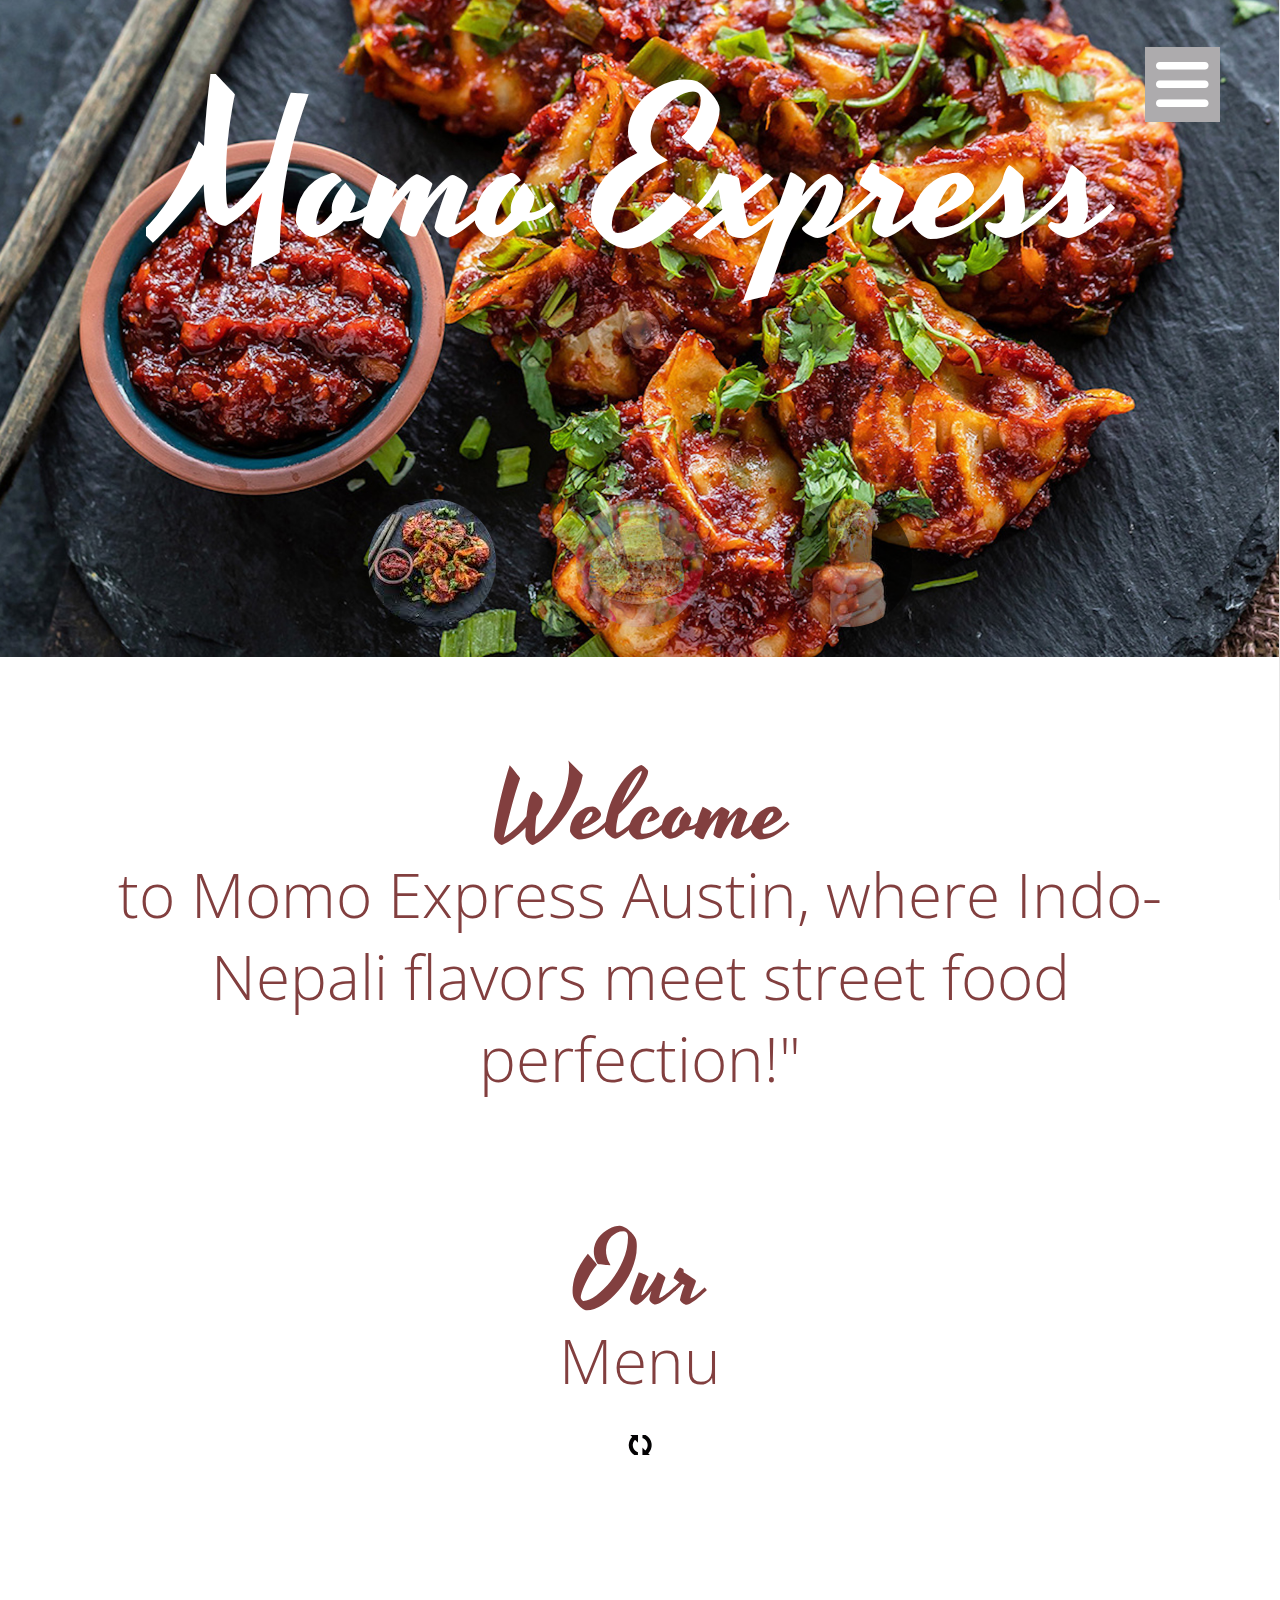
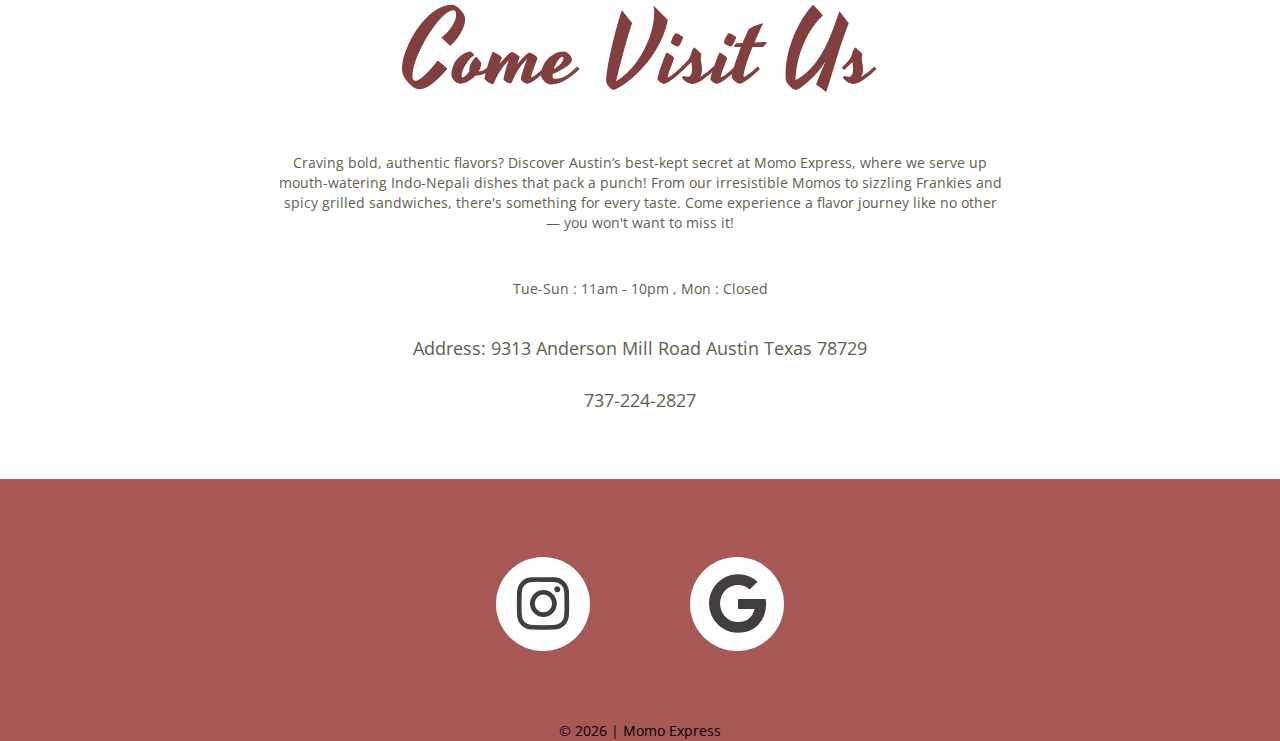
==== index.html @ c360b309 "first commit" ====
﻿<!DOCTYPE html>
<html lang="en">
<head>
    <title>Momo Express Austin - Authentic Momo, Frankies and Sandwiches</title> <!-- Optimized title with relevant keywords -->
    <meta charset="utf-8">
    <meta name="description" content="Welcome to Momo Express, where we bring you the authentic flavors of Nepalese street food, including our signature Momos, sandwiches, and Frankies! Whether you are a vegetarian or prefer chicken, we have something for everyone"> <!-- Optimized meta description -->
    <meta name="format-detection" content="telephone=no"/>
    <link rel="icon" type="image/x-icon" href="images/momo_express.jpg">
    <link rel="stylesheet" href="css/grid.css">
    <link rel="stylesheet" href="css/style.css">
    <link rel="stylesheet" href="css/camera.css">
    <link rel="stylesheet" href="css/jquery.fancybox.css">

    <script src="js/jquery.js"></script>
    <script src="js/jquery-migrate-1.2.1.js"></script>

    <!--[if lt IE 9]>
    <html class="lt-ie9">
    <div style=' clear: both; text-align:center; position: relative;'>
        <a href="http://windows.microsoft.com/en-US/internet-explorer/..">
            <img src="images/ie8-panel/warning_bar_0000_us.jpg" border="0" height="42" width="820"
                 alt="You are using an outdated browser. For a faster, safer browsing experience, upgrade for free today."/>
        </a> 
    </div>
    <script src="js/html5shiv.js"></script>
    <![endif]-->
 
    <script src='js/device.min.js'></script> 
</head>

<body>
<div class="page">
    <!--========================================================
                              HEADER
    =========================================================-->
    <header>

        <div class="camera_container">
            <div id="camera" class="camera_wrap">
                <div data-thumb="images/momos.jpeg" data-src="images/Schezwan_Momos.jpeg">
                    <div class="camera_caption fadeIn">
                    </div>
                </div>
                <div data-thumb="images/bombay_sandwich.jpeg" data-src="images/Bombay_Grilled_Sandwich.jpeg">
                    <div class="camera_caption fadeIn">
                    </div>
                </div>
                <div data-thumb="images/frankie.jpeg" data-src="images/schezwan-frankie.jpeg">
                    <div class="camera_caption fadeIn">
                    </div>
                </div>
            </div>

            <div class="brand wow fadeIn">
                <h1 class="brand_name">
                    <a href="#">Momo Express</a>
                </h1>
            </div>
        </div>
        
        <div class="toggle-menu-container">
            <nav class="nav">
                <div class="nav_title"></div>
                <a class="sf-menu-toggle fa fa-bars" href="#"></a>
                <ul class="sf-menu">
                    <li class="active">
                        <a href="#">Home</a>
                    </li>
                    <li>
                        <a href="#menu">Regular Menu</a>
                    </li>
                </ul>
            </nav>            
        </div>

    </header>
    <!--========================================================
                              CONTENT
    =========================================================-->
    <main>
        <section class="well">
            <div class="container">
                <h2><em>Welcome</em> to Momo Express Austin, where Indo-Nepali flavors meet street food perfection!"</h2>
                <h2><em>Our</em> Menu</h2>
            </div>  
            <div id="menu" class="gallery" style="text-align: center;">
                <div class="gallery_col-2" style="display: inline-block;">
                    <a data-fancybox-group="gallery" href="images/momoexpress.jpeg" class="gallery_item thumb lazy-img" style="height: auto;">
                        <img data-src="images/momoexpress.jpeg" alt="" style="margin: 0; position: relative; width: 100%;">
                        <div class="gallery_overlay">
                            <div class="gallery_caption">
                                <p><em>Regular Menu</em></p>
                            </div>
                        </div>
                    </a>
                </div>
            </div>
            <br>
        </section>
       
        <section class="well well__offset-2">
            <div class="container center">
                <h2><em>Come Visit Us</em> </h2>
                <p class="indents-2">Craving bold, authentic flavors? Discover Austin’s best-kept secret at Momo Express, where we serve up mouth-watering Indo-Nepali dishes that pack a punch! From our irresistible Momos to sizzling Frankies and spicy grilled sandwiches, there's something for every taste. Come experience a flavor journey like no other — you won't want to miss it!</p>
                <p class="indents-1">Tue-Sun : 11am - 10pm , Mon : Closed</p>
                <address class="address-1">
                    <dl><dt>Address:</dt> <dd>9313 Anderson Mill Road Austin Texas 78729</dd></dl>
                    <p>737-224-2827</p>
                </address>
            </div>
        </section>
    </main>

    <!--========================================================
                              FOOTER
    =========================================================-->
    <footer>
        <div class="container">
            <ul class="socials">
                <li><a href="" target="_blank" class="fa fa-instagram" ><img alt=""></a></li>
                <li><a href="" target="_blank" class="fa fa-google"></a></li>
            </ul>
            <div class="copyright">© <span id="copyright-year"></span>  | Momo Express

            </div>
        </div>
    </footer>
</div>

<script src="js/script.js"></script>
</body>
</html>
---- css/grid.css ----
/*==========================================================
                        NORMALIZE
==========================================================*/
html,
body,
div,
span,
applet,
object,
iframe,
h1,
h2,
h3,
h4,
h5,
h6,
p,
blockquote,
pre,
a,
abbr,
acronym,
address,
big,
cite,
code,
del,
dfn,
em,
img,
ins,
kbd,
q,
s,
samp,
small,
strike,
strong,
sub,
sup,
tt,
var,
b,
u,
i,
center,
dl,
dt,
dd,
ol,
ul,
li,
fieldset,
form,
label,
legend,
table,
caption,
tbody,
tfoot,
thead,
tr,
th,
td,
article,
aside,
canvas,
details,
embed,
figure,
figcaption,
footer,
header,
hgroup,
menu,
nav,
output,
ruby,
section,
summary,
time,
mark,
audio,
video {
  margin: 0;
  padding: 0;
  border: 0;
  font-size: 100%;
  font: inherit;
  vertical-align: top;
}
article,
aside,
details,
figcaption,
figure,
footer,
header,
hgroup,
menu,
nav,
section {
  display: block;
}
body {
  line-height: 1;
}
ol,
ul {
  list-style: none;
}
blockquote,
q {
  quotes: none;
}
blockquote:before,
blockquote:after,
q:before,
q:after {
  content: '';
  content: none;
}
table {
  border-collapse: collapse;
  border-spacing: 0;
}
/*==========================================================
                        GRID SYSTEM
==========================================================*/
.container,
.container-fluid {
  margin-right: auto;
  margin-left: auto;
  -moz-box-sizing: border-box;
  -webkit-box-sizing: border-box;
  box-sizing: border-box;
}
.container:before,
.container-fluid:before,
.row:before,
.container:after,
.container-fluid:after,
.row:after {
  content: " ";
  display: table;
}
.container:after,
.container-fluid:after,
.row:after {
  clear: both;
}
.container-fluid [class*="grid_"] {
  float: left;
  width: 8.33333333%;
  min-height: 1px;
}
.container-fluid .grid_12 {
  width: 100%;
}
.container-fluid .grid_11 {
  width: 91.66666667%;
}
.container-fluid .grid_10 {
  width: 83.33333333%;
}
.container-fluid .grid_9 {
  width: 75%;
}
.container-fluid .grid_8 {
  width: 66.66666667%;
}
.container-fluid .grid_7 {
  width: 58.33333333%;
}
.container-fluid .grid_6 {
  width: 50%;
}
.container-fluid .grid_5 {
  width: 41.66666667%;
}
.container-fluid .grid_4 {
  width: 33.33333333%;
}
.container-fluid .grid_3 {
  width: 25%;
}
.container-fluid .grid_2 {
  width: 16.66666667%;
}
.container-fluid .grid_1 {
  width: 8.33333333%;
}
.container-fluid .preffix_12 {
  margin-left: 100%;
}
.container-fluid .preffix_11 {
  margin-left: 91.66666667%;
}
.container-fluid .preffix_10 {
  margin-left: 83.33333333%;
}
.container-fluid .preffix_9 {
  margin-left: 75%;
}
.container-fluid .preffix_8 {
  margin-left: 66.66666667%;
}
.container-fluid .preffix_7 {
  margin-left: 58.33333333%;
}
.container-fluid .preffix_6 {
  margin-left: 50%;
}
.container-fluid .preffix_5 {
  margin-left: 41.66666667%;
}
.container-fluid .preffix_4 {
  margin-left: 33.33333333%;
}
.container-fluid .preffix_3 {
  margin-left: 25%;
}
.container-fluid .preffix_2 {
  margin-left: 16.66666667%;
}
.container-fluid .preffix_1 {
  margin-left: 8.33333333%;
}
.container,
.container-fluid {
  width: 1170px;
}
.container .row {
  margin-left: -30px;
}
.container [class*="grid_"] {
  float: left;
  min-height: 1px;
  margin-left: 30px;
}
.container .grid_12 {
  width: 1170px;
}
.container .grid_11 {
  width: 1070px;
}
.container .grid_10 {
  width: 970px;
}
.container .grid_9 {
  width: 870px;
}
.container .grid_8 {
  width: 770px;
}
.container .grid_7 {
  width: 670px;
}
.container .grid_6 {
  width: 570px;
}
.container .grid_5 {
  width: 470px;
}
.container .grid_4 {
  width: 370px;
}
.container .grid_3 {
  width: 270px;
}
.container .grid_2 {
  width: 170px;
}
.container .grid_1 {
  width: 70px;
}
.container .preffix_12 {
  margin-left: 1230px;
}
.container .preffix_11 {
  margin-left: 1130px;
}
.container .preffix_10 {
  margin-left: 1030px;
}
.container .preffix_9 {
  margin-left: 930px;
}
.container .preffix_8 {
  margin-left: 830px;
}
.container .preffix_7 {
  margin-left: 730px;
}
.container .preffix_6 {
  margin-left: 630px;
}
.container .preffix_5 {
  margin-left: 530px;
}
.container .preffix_4 {
  margin-left: 430px;
}
.container .preffix_3 {
  margin-left: 330px;
}
.container .preffix_2 {
  margin-left: 230px;
}
.container .preffix_1 {
  margin-left: 130px;
}
@media (min-width: 980px) and (max-width: 1199px) {
  .container,
  .container-fluid {
    width: 940px;
  }
  .container .row {
    margin-left: -20px;
  }
  .container [class*="grid_"] {
    float: left;
    min-height: 1px;
    margin-left: 20px;
  }
  .container .grid_12 {
    width: 940px;
  }
  .container .grid_11 {
    width: 860px;
  }
  .container .grid_10 {
    width: 780px;
  }
  .container .grid_9 {
    width: 700px;
  }
  .container .grid_8 {
    width: 620px;
  }
  .container .grid_7 {
    width: 540px;
  }
  .container .grid_6 {
    width: 460px;
  }
  .container .grid_5 {
    width: 380px;
  }
  .container .grid_4 {
    width: 300px;
  }
  .container .grid_3 {
    width: 220px;
  }
  .container .grid_2 {
    width: 140px;
  }
  .container .grid_1 {
    width: 60px;
  }
  .container .preffix_12 {
    margin-left: 980px;
  }
  .container .preffix_11 {
    margin-left: 900px;
  }
  .container .preffix_10 {
    margin-left: 820px;
  }
  .container .preffix_9 {
    margin-left: 740px;
  }
  .container .preffix_8 {
    margin-left: 660px;
  }
  .container .preffix_7 {
    margin-left: 580px;
  }
  .container .preffix_6 {
    margin-left: 500px;
  }
  .container .preffix_5 {
    margin-left: 420px;
  }
  .container .preffix_4 {
    margin-left: 340px;
  }
  .container .preffix_3 {
    margin-left: 260px;
  }
  .container .preffix_2 {
    margin-left: 180px;
  }
  .container .preffix_1 {
    margin-left: 100px;
  }
}
@media (min-width: 768px) and (max-width: 979px) {
  .container,
  .container-fluid {
    width: 748px;
  }
  .container .row {
    margin-left: -20px;
  }
  .container [class*="grid_"] {
    float: left;
    min-height: 1px;
    margin-left: 20px;
  }
  .container .grid_12 {
    width: 748px;
  }
  .container .grid_11 {
    width: 684px;
  }
  .container .grid_10 {
    width: 620px;
  }
  .container .grid_9 {
    width: 556px;
  }
  .container .grid_8 {
    width: 492px;
  }
  .container .grid_7 {
    width: 428px;
  }
  .container .grid_6 {
    width: 364px;
  }
  .container .grid_5 {
    width: 300px;
  }
  .container .grid_4 {
    width: 236px;
  }
  .container .grid_3 {
    width: 172px;
  }
  .container .grid_2 {
    width: 108px;
  }
  .container .grid_1 {
    width: 44px;
  }
  .container .preffix_12 {
    margin-left: 788px;
  }
  .container .preffix_11 {
    margin-left: 724px;
  }
  .container .preffix_10 {
    margin-left: 660px;
  }
  .container .preffix_9 {
    margin-left: 596px;
  }
  .container .preffix_8 {
    margin-left: 532px;
  }
  .container .preffix_7 {
    margin-left: 468px;
  }
  .container .preffix_6 {
    margin-left: 404px;
  }
  .container .preffix_5 {
    margin-left: 340px;
  }
  .container .preffix_4 {
    margin-left: 276px;
  }
  .container .preffix_3 {
    margin-left: 212px;
  }
  .container .preffix_2 {
    margin-left: 148px;
  }
  .container .preffix_1 {
    margin-left: 84px;
  }
}
@media (max-width: 767px) {
  .container,
  .container-fluid {
    width: 420px;
    padding: 0;
  }
  .container .row {
    margin-left: 0;
  }
  .row + .row,
  [class*="grid_"] + [class*="grid_"] {
    margin-top: 30px;
  }
  .container [class*="grid_"],
  .container-fluid [class*="grid_"] {
    float: none;
    display: block;
    width: 100%;
    margin-left: 0;
  }
}
@media (max-width: 479px) {
  body {
    padding: 0;
  }
  .container,
  .container-fluid {
    width: 300px;
    padding: 0 15px;
  }
  .row {
    margin-left: 0;
  }
}
---- css/style.css ----
@import "animate.css";
@import url(https://fonts.googleapis.com/css?family=Open+Sans:300,400,700);
@import url(https://fonts.googleapis.com/css?family=Yesteryear);
@import url(https://cdnjs.cloudflare.com/ajax/libs/font-awesome/6.4.2/css/all.min.css);
/*========================================================
                      Main Styles
=========================================================*/
body {
  background: #a95858;
  color: #333;
  font-family: 'Open Sans', sans-serif;
  font-size: 14px;
  line-height: 20px;
  font-weight: 400px;
  -webkit-text-size-adjust: none;
  color: #5f5e4e;
}
img {
  max-width: 100%;
  height: auto;
}
h2 {
  text-align: center;
  font-family: 'Open Sans', sans-serif;
  font-size: 62px;
  line-height: 82px;
  font-weight: 300;
  color: #823f3f;
}
@media (max-width: 767px) {
  h2 {
    font-size: 42px;
    line-height: 56px;
  }
}
h2 em {
  display: block;
  font-family: 'Yesteryear', cursive;
  font-size: 100px;
  line-height: 82px;
  font-weight: 400;
}
@media (max-width: 767px) {
  h2 em {
    font-size: 72px;
    line-height: 56px;
  }
}
h3 {
  font-family: 'Open Sans', sans-serif;
  font-size: 18px;
  line-height: 20px;
  font-weight: 400;
  color: #393328;
}
p a:hover {
  text-decoration: underline;
}
figcaption {
  font-family: 'Yesteryear', cursive;
  font-size: 30px;
  line-height: 40px;
  font-weight: 400;
  color: #393328;
}
.address-1 {
  font-size: 18px;
  line-height: 24px;
}
.address-1 dt {
  display: inline-block;
}
.address-1 dd {
  display: inline-block;
}
.address-1 em {
  font-size: 48px;
  line-height: 56px;
}
.address-1 * + p {
  margin-top: 28px;
}
.address-2 {
  overflow: hidden;
  margin-top: 60px;
}
.address-2 .address_container {
  width: 170px;
  float: left;
}
@media (max-width: 979px) {
  .address-2 .address_container {
    float: none;
    width: 100%;
  }
}
.address-2 dl {
  margin-left: 128px;
  float: left;
}
@media (max-width: 1199px) {
  .address-2 dl {
    margin-left: 50px;
  }
}
@media (max-width: 979px) {
  .address-2 dl {
    margin-left: 0;
    margin-top: 20px;
    float: none;
  }
}
.address-2 dt {
  display: inline-block;
}
.address-2 dd {
  display: inline-block;
}
.address-2 a:hover {
  text-decoration: underline;
}
a {
  font: inherit;
  color: inherit;
  text-decoration: none;
  -moz-transition: 0.3s;
  -o-transition: 0.3s;
  -webkit-transition: 0.3s;
  transition: 0.3s;
}
a:active {
  background: transparent;
}
a[href^="tel:"] {
  color: inherit;
  text-decoration: none;
}
.fa {
  line-height: inherit;
}
[class*='fa-']:before {
  font-weight: 400;
  font-family: 'FontAwesome';
}
.page {
  overflow: hidden;
  min-height: 500px;
}
.lt-ie9 .page {
  min-width: 1200px;
}
.center {
  text-align: center;
}
.indents-1 {
  padding: 0 30px;
}
@media (max-width: 1199px) {
  .indents-1 {
    padding: 0;
  }
}
.indents-2 {
  padding: 0 220px;
}
@media (max-width: 1199px) {
  .indents-2 {
    padding: 0;
  }
}
.indents-3 {
  padding: 0 55px 0 0;
}
@media (max-width: 1199px) {
  .indents-3 {
    padding: 0;
  }
}
/*=======================================================
                        Components
=========================================================*/
/*========================   Menu   ==========================*/
.sf-menu {
  display: inline-block;
}
.sf-menu:before,
.sf-menu:after {
  content: " ";
  display: table;
}
.sf-menu:after {
  clear: both;
}
.sf-menu > li {
  position: relative;
  float: left;
}
.sf-menu > li + li {
  margin-left: 20px;
}
.sf-menu a {
  display: block;
}
.sf-menu {
  font-family: 'Open Sans', sans-serif;
  font-size: 24px;
  line-height: 24px;
  font-weight: 300;
}
.sf-menu > li > a {
  color: #ffffff;
}
.sf-menu > li.sfHover > a,
.sf-menu > li > a:hover {
  color: #2b2929;
}
.sf-menu > li.active > a {
  color: #2b2929;
}
.sf-menu ul {
  display: none;
  position: absolute;
  top: 100%;
  width: 235px;
  margin-top: 30px;
  padding: 0;
  background: #e6e6e6;
  z-index: 2;
  -moz-box-sizing: border-box;
  -webkit-box-sizing: border-box;
  box-sizing: border-box;
}
.sf-menu ul {
  font-family: 'Open Sans', sans-serif;
  font-size: 16px;
  line-height: 30px;
  font-weight: 300;
}
.sf-menu ul > li > a {
  color: #393328;
  padding: 0 20px;
}
.sf-menu ul > li.sfHover > a,
.sf-menu ul > li > a:hover {
  color: #ffffff;
  background: #884646;
}
.sf-menu ul ul {
  position: static;
  top: 100%;
  width: auto;
  margin-top: 0;
  padding: 0;
  z-index: 4;
}
.sf-menu ul ul > li > a {
  color: #393328;
  padding: 0 30px;
}
.sf-menu ul ul > li.sfHover > a,
.sf-menu ul ul > li > a:hover {
  color: #ffffff;
  background: #884646;
}
.sf-menu > li > .sf-with-ul {
  position: relative;
}
.sf-menu > li > .sf-with-ul:before {
  position: absolute;
  left: 50%;
  top: 100%;
  margin-left: -6px;
  content: '\f0d7';
  font: 400 12px/12px 'FontAwesome';
}
@media (max-width: 767px) {
  .sf-menu {
    display: none;
  }
}
.toggle-menu-container .nav {
  background-image: url(../images/favicon.jpeg);
  margin: 0;
  position: fixed;
  right: -273px;
  top: 0;
  height: 100%;
  width: 273px;
  background: #ffffff;
  border-left: 1px solid #e6e6e6;
  z-index: 998;
}
.toggle-menu-container .nav_title {
  padding: 20px 0;
  background: #423e3e url(../images/favicon.jpeg);
}
.toggle-menu-container .sf-menu-toggle {
  position: fixed;
  top: 47px;
  right: 60px;
  width: 75px;
  height: 75px;
  font-size: 60px;
  line-height: 75px;
  color: #fff;
  background: #adabad;
  text-align: center;
}
.toggle-menu-container .sf-menu-toggle:hover {
  text-decoration: none;
  background: #fff;
  color: #000;
}
.toggle-menu-container .sf-menu {
  width: 100%;
}
.toggle-menu-container .sf-menu > li {
  float: none;
}
.toggle-menu-container .sf-menu > li + li {
  margin-left: 0;
}
.toggle-menu-container .sf-menu > li a {
  color: #823f3f;
  background: none;
  padding: 10px 40px;
}
.toggle-menu-container .sf-menu > li.active > a {
  color: #ffffff;
  background: #a95858;
}
.toggle-menu-container .sf-menu > li.sfHover > a,
.toggle-menu-container .sf-menu > li a:hover {
  color: #ffffff;
  background: #ba7a7a;
}
.toggle-menu-container .sf-menu ul {
  position: static;
  padding: 0;
  margin: 0;
  width: 100%;
}
.toggle-menu-container .sf-menu ul li a {
  color: #823f3f;
  background: none;
  padding: 10px 50px;
}
.toggle-menu-container .sf-menu ul li.active > a {
  color: #ffffff;
  background: #a95858;
}
.toggle-menu-container .sf-menu ul li.sfHover > a,
.toggle-menu-container .sf-menu ul li a:hover {
  color: #ffffff;
  background: #ba7a7a;
}
.toggle-menu-container .sf-menu ul ul a {
  padding: 10px 60px;
}
.toggle-menu-container .nav.active {
  right: 0;
}
.toggle-menu-container .nav.active .sf-menu-toggle {
  margin-left: 0;
  top: 6px;
  right: 233px;
  height: 30px;
  width: 30px;
  font-size: 18px;
  line-height: 30px;
}
@media (max-width: 979px) {
  .toggle-menu-container .sf-menu-toggle {
    top: 10px;
    right: 10px;
  }
}
@media (max-width: 767px) {
  .toggle-menu-container .sf-menu {
    display: block;
  }
  .toggle-menu-container .sf-menu a {
    text-align: left;
  }
}
/*==================  Select Menu  ======================*/
.select-menu {
  position: relative;
  display: none;
  margin: 0 auto;
  width: 420px;
  background: #ffffff url('../images/select.png') no-repeat right center;
  overflow: hidden;
}
.select-menu .select {
  width: 440px;
  height: 30px;
  color: #585858;
  background-color: transparent;
  font: 400 15px 'Open Sans', sans-serif;
  line-height: 30px;
  border: none;
  border-radius: 0;
  box-shadow: none;
  outline: none;
  -webkit-appearance: none;
}
.select-menu .select::-ms-expand {
  display: none;
}
@media (max-width: 767px) {
  .select-menu {
    display: block;
  }
}
@media (max-width: 479px) {
  .select-menu {
    width: 270px;
  }
  .select-menu .select {
    width: 290px;
  }
}
/*==================  Stuck menu  ======================*/
.isStuck {
  background: #994f4f;
  z-index: 999;
  border-bottom: 1px solid #333333;
}
.isStuck .nav {
  margin: 24px 0 24px;
}
.isStuck .brand {
  margin: 5px 0 5px;
}
@media only screen and (max-width: 979px) {
  .isStuck {
    display: none !important;
  }
}
/*==================     ToTop     ======================*/
.toTop {
  width: 115px;
  height: 115px;
  font-size: 88px;
  line-height: 115px;
  color: #fff;
  background: #b6b2b3;
  position: fixed;
  right: 66px;
  bottom: 180px;
  display: none;
  overflow: hidden;
  text-align: center;
  text-decoration: none;
  z-index: 20;
  border-radius: 50%;
}
.toTop:hover {
  color: #fff;
  background: #663535;
  text-decoration: none;
}
@media only screen and (max-width: 1399px) {
  .toTop {
    display: none !important;
  }
}
/*==================   Parallax    ======================*/
.parallax {
  width: 100%;
  background-position: center 0;
  background-repeat: no-repeat;
}
.mobile .parallax,
.tablet .parallax {
  background-position: 50% 0 !important;
  background-size: cover;
}
.parallax1 {
  text-align: center;
  background-color: #FFF;
  background-image: url(../images/parallax01.jpg);
  padding: 132px 0 127px;
}
.parallax2 {
  color: #ffffff;
  background-color: #FFF;
  background-image: url(../images/parallax02.jpg);
  padding: 142px 0 142px;
}
.parallax3 {
  background-color: #FFF;
  background-image: url(../images/parallax03.jpg);
  padding: 117px 0 122px;
}
.parallax4 {
  color: #ffffff;
  background-color: #FFF;
  background-image: url(../images/parallax04.jpg);
  padding: 97px 0 100px;
}
.parallax4 h2 {
  color: #ffffff;
}
.parallax5 {
  color: #ffffff;
  background-color: #FFF;
  background-image: url(../images/parallax05.jpg);
  padding: 134px 0px 132px;
}
.parallax5 h2 {
  color: #ffffff;
  text-align: left;
  padding-left: 65px;
  position: relative;
}
.parallax5 h2:before {
  content: '\f000';
  position: absolute;
  left: 0;
  top: 10px;
  font-family: 'FontAwesome';
  font-size: 60px;
  line-height: 60px;
}
@media (max-width: 767px) {
  .parallax {
    background-position: center 0 !important;
    background-size: cover;
  }
}
.img__border {
  border: 1px solid #6c6860;
}
/*========================================================
                     HEADER  Section
=========================================================*/
header {
  background: #a95858;
}
header .brand {
  float: left;
}
header .nav {
  margin: 38px 0 48px 0;
  float: right;
}
@media (max-width: 767px) {
  header {
    text-align: center;
  }
  header .brand,
  header .nav {
    float: none;
  }
}
/*==================     Brand     ======================*/
.brand {
  margin: 14px 0 0 0;
  float: left;
}
.brand_name {
  padding: 0 0 6px 4px;
  display: inline-block;
  overflow: hidden;
  font-family: 'Yesteryear', cursive;
  font-size: 60px;
  line-height: 64px;
  color: #ffffff;
}

/*=======================================================
                     CONTENT  Layout
=========================================================*/
* + p {
  margin-top: 46px;
}
* + h2 {
  margin-top: 138px;
}
* + h3 {
  margin-top: 10px;
}
* + figcaption {
  margin-top: 25px;
}
* + address {
  margin-top: 37px;
}
* + .row {
  margin-top: 80px;
}
* + .row__offset-1 {
  margin-top: 60px;
}
* + .row__offset-2 {
  margin-top: 30px;
}
* + .decoration {
  margin-top: 43px;
}
* + .btn {
  margin-top: 43px;
}
* + .gallery {
  margin-top: 34px;
}
h2 + p {
  margin-top: 55px;
}
h3 + p {
  margin-top: 21px;
}
p + .img {
  margin-top: 46px;
}
.img + h3 {
  margin-top: 46px;
}
/*========================================================
                     CONTENT  Styles
=========================================================*/
main {
  display: block;
  background: #ffffff;
}
/*==================      Well     ======================*/
.well {
  padding: 114px 0 0 0;
}
.well__offset-1 {
  padding: 135px 0 128px 0;
}
.well__offset-2 {
  padding: 141px 0 67px 0;
}
.well__offset-3 {
  padding: 131px 0 129px 0;
}
.well__offset-4 {
  padding: 116px 0 129px 0;
}
/*==================    Buttons    ======================*/
.btn {
  position: relative;
  display: inline-block;
  font-family: 'Open Sans', sans-serif;
  font-size: 20px;
  line-height: 20px;
  font-weight: 400;
  color: #393328;
}
.btn:before,
.btn:after {
  content: '';
  position: absolute;
  left: 50%;
  right: 50%;
  background: #6c6860;
  height: 1px;
  top: 22px;
  opacity: 0;
  -moz-transition: all 0.3s ease;
  -o-transition: all 0.3s ease;
  -webkit-transition: all 0.3s ease;
  transition: all 0.3s ease;
}
.lt-ie9 .btn:before,
.lt-ie9 .btn:after {
  filter: alpha(opacity=0);
}
.btn:hover {
  color: #823f3f;
}
.btn:hover:before {
  left: 0;
  opacity: 1;
}
.lt-ie9 .btn:hover:before {
  filter: alpha(opacity=100);
}
.btn:hover:after {
  right: 0;
  opacity: 1;
}
.lt-ie9 .btn:hover:after {
  filter: alpha(opacity=100);
}
/*================== Decoration ======================*/
.decoration {
  position: relative;
  text-align: center;
}
.decoration:before {
  content: '';
  position: absolute;
  height: 1px;
  top: 10px;
  left: 0;
  right: 50%;
  margin-right: 67px;
  margin-left: 3px;
  background: #6c6860;
}
.decoration:after {
  content: '';
  position: absolute;
  height: 1px;
  top: 10px;
  right: 0;
  left: 50%;
  margin-left: 67px;
  margin-right: 3px;
  background: #6c6860;
}
/*==================   Lazy Img    ======================*/
.lazy-img {
  display: block;
  position: relative;
  height: 0;
  overflow: hidden;
  background: #ffffff url(../images/lazy-loader.gif) no-repeat center center;
}
.lazy-img img {
  position: absolute;
  top: 0;
  left: 20;
  width: 70%;
  z-index: 0;
  -moz-transition: 1s all ease;
  -o-transition: 1s all ease;
  -webkit-transition: 1s all ease;
  transition: 1s all ease;
  opacity: 0;
}
.lt-ie9 .lazy-img img {
  filter: alpha(opacity=0);
}
.lazy-img .lazy-loaded {
  opacity: 1;
}
.lt-ie9 .lazy-img .lazy-loaded {
  filter: alpha(opacity=100);
}
/*================== Gallery ======================*/
.gallery {
  width: 100%;
  overflow: hidden;
}
@media (max-width: 767px) {
  .gallery {
    width: 420px;
    margin: 0 auto;
  }
}
@media (max-width: 479px) {
  .gallery {
    width: 300px;
  }
}
.gallery em {
  font-size: 36px;
  line-height: 44px;
  color: #823f3f;
}
.gallery_col-1 {
  float: left;
  width: 30.3347280334728%;
}
@media (max-width: 767px) {
  .gallery_col-1 {
    width: 100%;
  }
}
.gallery_col-2 {
  width: 38.96443514644351%;
}
@media (max-width: 767px) {
  .gallery_col-2 {
    width: 100%;
  }
}
.gallery_col-3 {
  float: left;
  width: 30.70083682008368%;
}
@media (max-width: 767px) {
  .gallery_col-3 {
    width: 100%;
  }
}
.gallery_item {
  display: block;
  position: relative;
}
.gallery_item:hover .gallery_overlay {
  opacity: 1;
}
.lt-ie9 .gallery_item:hover .gallery_overlay {
  filter: alpha(opacity=100);
}
.gallery_overlay {
  position: absolute;
  text-align: center;
  vertical-align: top;
  top: 0;
  bottom: 0;
  left: 0;
  right: 0;
  opacity: 0;
  background: rgba(255, 255, 255, 0.54);
  z-index: 1;
  -moz-transition: all 0.3s ease;
  -o-transition: all 0.3s ease;
  -webkit-transition: all 0.3s ease;
  transition: all 0.3s ease;
}
.lt-ie9 .gallery_overlay {
  filter: alpha(opacity=0);
}
.lt-ie9 .gallery_overlay {
  background: none;
  -ms-filter: progid:DXImageTransform.Microsoft.gradient(startColorstr='#8affffff', endColorstr='#8affffff');
  filter: progid:DXImageTransform.Microsoft.gradient(startColorstr='#8affffff', endColorstr='#8affffff');
  zoom: 1;
}
.gallery_caption {
  position: absolute;
  background: #ffffff;
  width: 295px;
  padding: 28px 40px 42px;
  top: 50%;
  margin-top: -84px;
  left: 50%;
  margin-left: -188px;
}
@media (max-width: 1199px) {
  .gallery_caption {
    width: 240px;
    margin-left: -150px;
    padding: 20px 30px 30px;
  }
}
@media (max-width: 979px) {
  .gallery_caption {
    width: 200px;
    margin-left: -120px;
    padding: 10px 20px 20px;
    margin-top: -62px;
  }
  .gallery_caption em {
    font-size: 24px;
    line-height: 32px;
  }
  .gallery_caption * + p {
    margin-top: 10px;
  }
}
.gallery img {
  width: 100%;
}
.gallery * + p {
  margin-top: 20px;
}

/* Menu Zoom in */

input[type=checkbox] {
  display: none;
}

.container img {
  margin: 100px;
  transition: transform 0.25s ease;
  cursor: zoom-in;
}

input[type=checkbox]:checked ~ label > img {
  transform: scale(2);
  cursor: zoom-out;
  position: absolute;
}

/*========================================================
                     FOOTER  Styles
=========================================================*/
footer {
  padding: 78px 0 0 0;
  text-align: center;
}
footer .socials {
  display: inline-block;
  overflow: hidden;
}
footer .socials li {
  float: left;
}
footer .socials li + li {
  margin-left: 100px;
}
@media (max-width: 767px) {
  footer .socials li + li {
    margin-left: 30px;
  }
}
@media (max-width: 479px) {
  footer .socials li + li {
    margin-left: 15px;
  }
}
footer .socials a {
  display: inline-block;
  width: 94px;
  height: 94px;
  line-height: 94px;
  text-align: center;
  background: #ffffff;
  color: #423e3e;
  border-radius: 50%;
  font-size: 60px;
}
@media (max-width: 479px) {
  footer .socials a {
    font-size: 40px;
    width: 80px;
    height: 80px;
    line-height: 80px;
  }
}
footer .socials a:hover {
  background: #423e3e;
  color: #ffffff;
}
footer .copyright {
  color: #000000;
}
footer .copyright a:hover {
  text-decoration: underline;
}
* + footer .copyright {
  margin-top: 70px;
}
footer .tm {
  background: #423e3e;
}
* + footer .tm {
  margin-top: 11px;
}
.client {
  font-family: 'Open Sans', sans-serif;
  font-size: 18px;
  line-height: 20px;
  font-weight: 400;
  color: #5f5e4e;
}
.client em {
  display: block;
  font-family: 'Yesteryear', cursive;
  font-size: 30px;
  line-height: 40px;
  font-weight: 400;
}
* + .client {
  margin-top: 20px;
}
.bg-1 {
  background: #a95858;
  color: #ffffff;
}
.bg-1 h2 {
  color: #ffffff;
}
.bg-1 h3 {
  color: #ffffff;
}
.bg-1 figcaption {
  color: #ffffff;
}
.bg-1 .decoration:before,
.bg-1 .decoration:after {
  background: #563d34;
}
.bg-1 .btn:before,
.bg-1 .btn:after {
  background: #ffffff;
}
.bg-1 .btn:hover {
  color: #ffffff;
}
.box-1 .img {
  margin-top: 4px;
}
* + .box-1 {
  margin-top: 65px;
}
.box-1 * + p {
  margin-top: 1px;
}
.box-1 * + h3 {
  margin-top: 19px;
}
* + .box-2 {
  margin-top: 70px;
}
.box-3 h2 {
  text-align: left;
  font-size: 48px;
  line-height: 58px;
}
* + .box-3 {
  margin-top: 50px;
}
.box-3 h2 + * {
  margin-top: 50px;
}
/*==================  GOOGLE MAP  ======================*/
* + .map {
  margin-top: 72px;
}
.map_model {
  height: 430px;
}
.map_model img {
  max-width: none !important;
}
@media (max-width: 767px) {
  .map_model {
    height: 250px;
  }
}
@media (max-width: 479px) {
  .map_model {
    height: 200px;
  }
}
.map_locations {
  display: none;
}
---- css/camera.css ----
/*========================================================
                        Camera
=========================================================*/
.camera_container {
  position: relative;
  padding-bottom: 51.3598327%;
}
.camera_container .brand {
  position: absolute;
  left: 0;
  right: 0;
  top: 30%;
  text-align: center;
}
.camera_container .brand_name {
  padding: 0 20px 15px;
  display: inline-block;
  overflow: hidden;
  font-family: 'Yesteryear', cursive;
  font-size: 200px;
  line-height: 220px;
  font-weight: 400;
  color: #ffffff;
}
@media (max-width: 1700px) {
  .camera_container .brand {
    top: 60px;
  }
}
@media (max-width: 525px) {
  .camera_container .brand_name {
    font-size: 96px;
    line-height: 98px;
  }
}
@media (max-width: 934.58248356px) {
  .camera_container {
    padding-bottom: 480px;
  }
}
.camera_wrap {
  display: none;
  position: absolute;
  left: 0;
  top: 0;
  width: 100%;
  margin-bottom: 0 !important;
  height: 100%;
  background: #fff;
  z-index: 0;
}
.camera_wrap img {
  max-width: none !important;
}
.camera_fakehover {
  height: 100%;
  min-height: 60px;
  position: relative;
  width: 100%;
}
.camera_src {
  display: none;
}
.cameraCont,
.cameraContents {
  height: 100%;
  position: relative;
  width: 100%;
  z-index: 1;
}
.cameraSlide {
  position: absolute;
  left: 0;
  right: 0;
  top: 0;
  bottom: 0;
}
.cameraContent {
  position: absolute;
  left: 0;
  right: 0;
  top: 0;
  bottom: 0;
  display: none;
}
.camera_target {
  position: absolute;
  left: 0;
  right: 0;
  top: 0;
  bottom: 0;
  overflow: hidden;
  text-align: left;
  z-index: 0;
}
.camera_overlayer {
  position: absolute;
  left: 0;
  right: 0;
  top: 0;
  bottom: 0;
  overflow: hidden;
  z-index: 0;
}
.camera_target_content {
  position: absolute;
  left: 0;
  right: 0;
  top: 0;
  bottom: 0;
  overflow: hidden;
  z-index: 2;
}
.camera_loader {
  background: #ffffff url(../images/camera-loader.gif) no-repeat center;
  border: 1px solid #ffffff;
  border-radius: 18px;
  height: 36px;
  left: 50%;
  overflow: hidden;
  position: absolute;
  margin: -18px 0 0 -18px;
  top: 50%;
  width: 36px;
  z-index: 3;
}
.camera_nav_cont {
  height: 65px;
  overflow: hidden;
  position: absolute;
  right: 9px;
  top: 15px;
  width: 120px;
  z-index: 4;
}
.camerarelative {
  overflow: hidden;
  position: relative;
}
.imgFake {
  cursor: pointer;
}
.camera_command_wrap .hideNav {
  display: none;
}
.camera_command_wrap {
  left: 0;
  position: relative;
  right: 0;
  z-index: 4;
}
.showIt {
  display: none;
}
.camera_clear {
  clear: both;
  display: block;
  height: 1px;
  margin: -1px 0 25px;
  position: relative;
}
.camera_caption {
  display: none;
}
.cameraContent .camera_caption {
  display: block;
}
/*================   Custom Layout&Styles   =====================*/
.camera_caption {
  position: absolute;
}
.camera_caption > div {
  height: 100%;
}
.camera_pag_ul {
  text-align: center;
}
.camera_pag_ul li {
  display: inline-block;
  width: 8px;
  height: 8px;
  line-height: 8px;
  text-align: center;
  cursor: pointer;
  -webkit-border-radius: 50%;
  -moz-border-radius: 50%;
  border-radius: 50%;
  background: #888;
  -moz-transition: 0.3s all ease;
  -o-transition: 0.3s all ease;
  -webkit-transition: 0.3s all ease;
  transition: 0.3s all ease;
}
.camera_pag_ul li.cameracurrent,
.camera_pag_ul li:hover {
  background: #333;
}
.camera_pag_ul li + li {
  margin-left: 4px;
}
.camera_pag_ul li > span {
  display: none;
}
.camera_thumbs_cont {
  position: absolute;
  left: 0;
  right: 0;
  bottom: 198px;
  text-align: center;
}
.camera_thumbs_cont ul {
  display: inline-block;
  width: auto !important;
}
.camera_thumbs_cont ul li {
  float: left;
  cursor: pointer;
}
.camera_thumbs_cont ul li img {
  max-width: 100% !important;
}
.camera_thumbs_cont ul li + li {
  margin-left: 80px;
}
.camera_thumbs_cont ul li img {
  border-radius: 63px;
}
@media (max-width: 979px) {
  .camera_thumbs_cont ul li {
    width: 70px;
  }
  .camera_thumbs_cont ul li + li {
    margin-left: 20px;
  }
}
@media (max-width: 1700px) {
  .camera_thumbs_cont {
    bottom: 30px;
  }
}
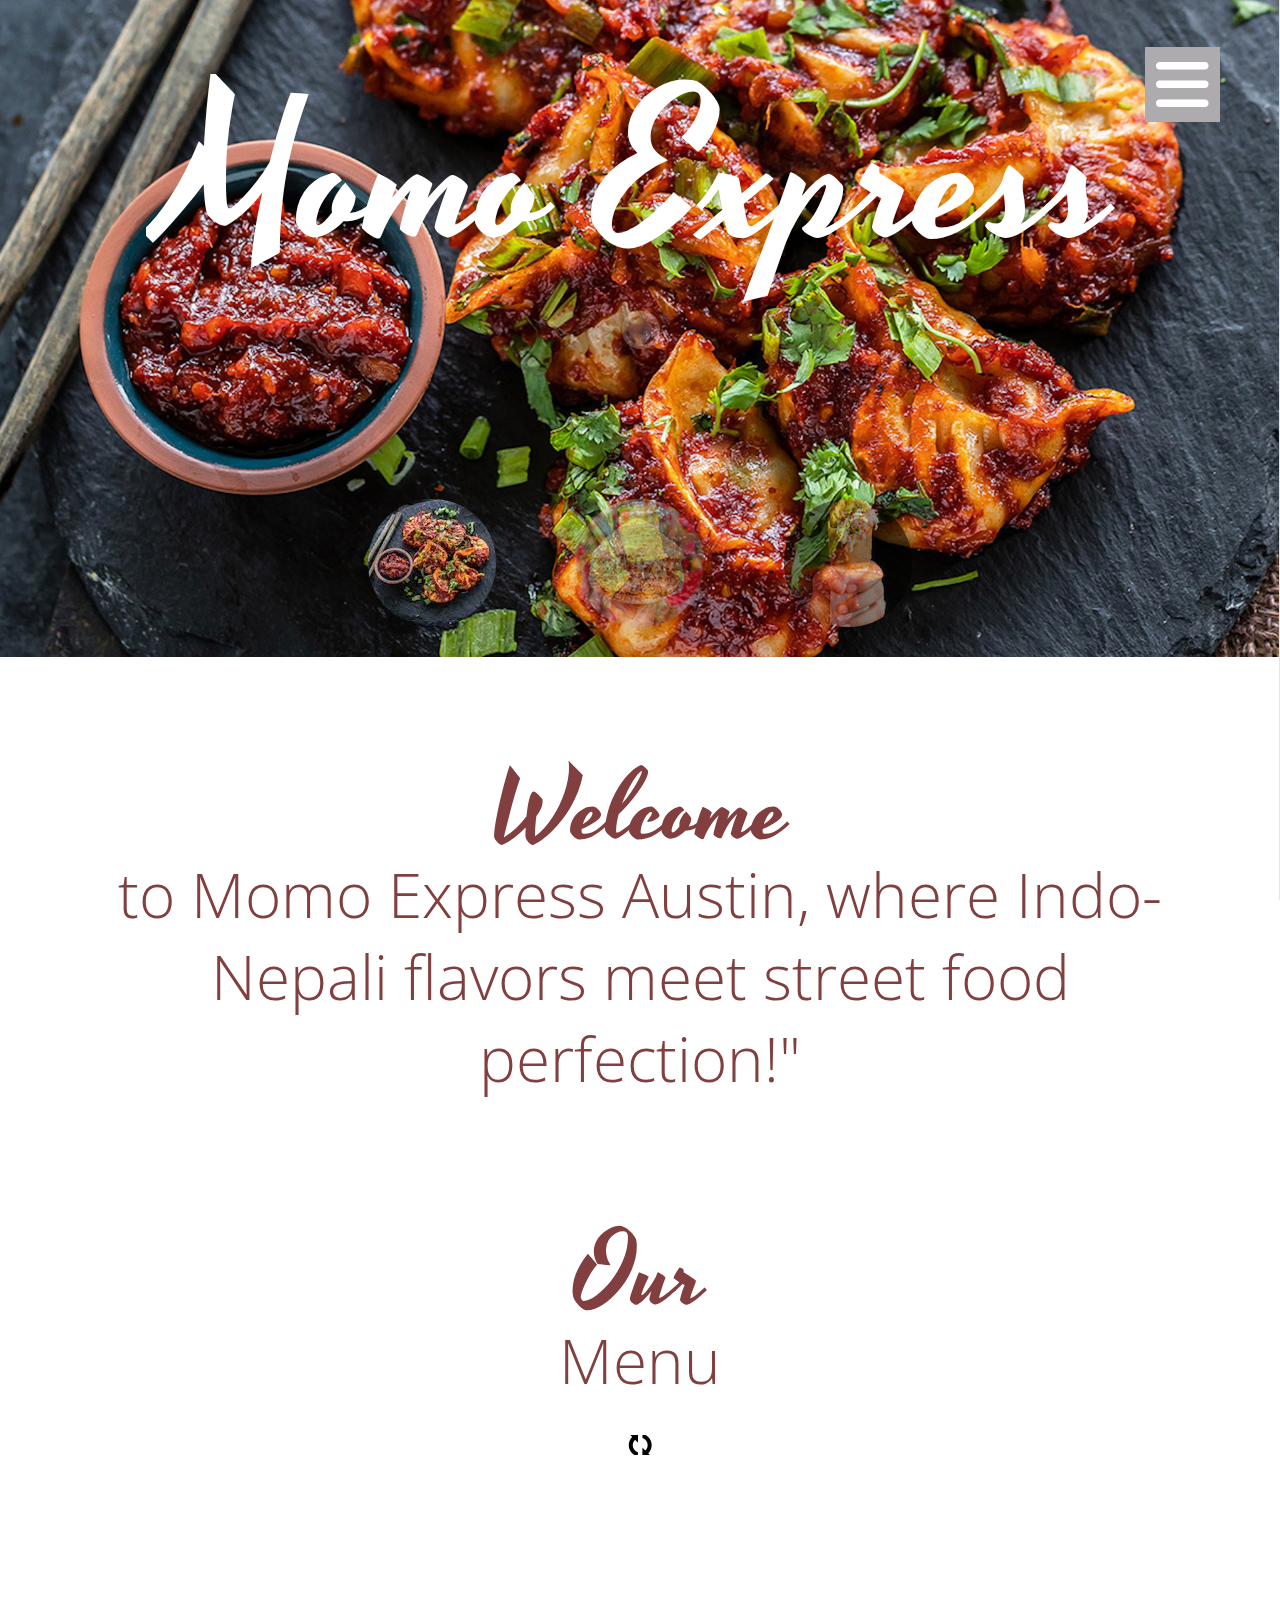
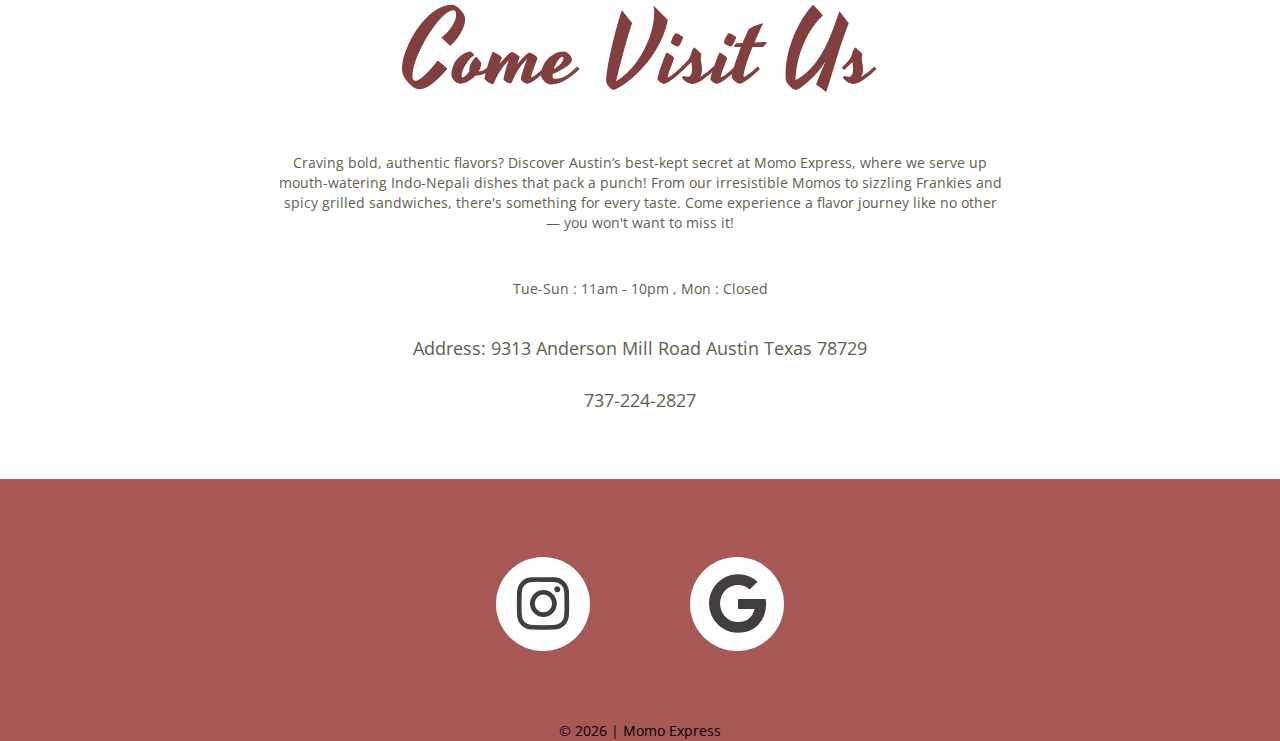
==== commit 90ceb4df: "website" ====
--- a/index.html
+++ b/index.html
@@ -19,7 +19,7 @@
     <div style=' clear: both; text-align:center; position: relative;'>
         <a href="http://windows.microsoft.com/en-US/internet-explorer/..">
             <img src="images/ie8-panel/warning_bar_0000_us.jpg" border="0" height="42" width="820"
-                 alt="You are using an outdated browser. For a faster, safer browsing experience, upgrade for free today."/>
+                 alt="You are using an outdated browser. For a faster, safer browsing experience, upgrade for free today./>
         </a> 
     </div>
     <script src="js/html5shiv.js"></script>
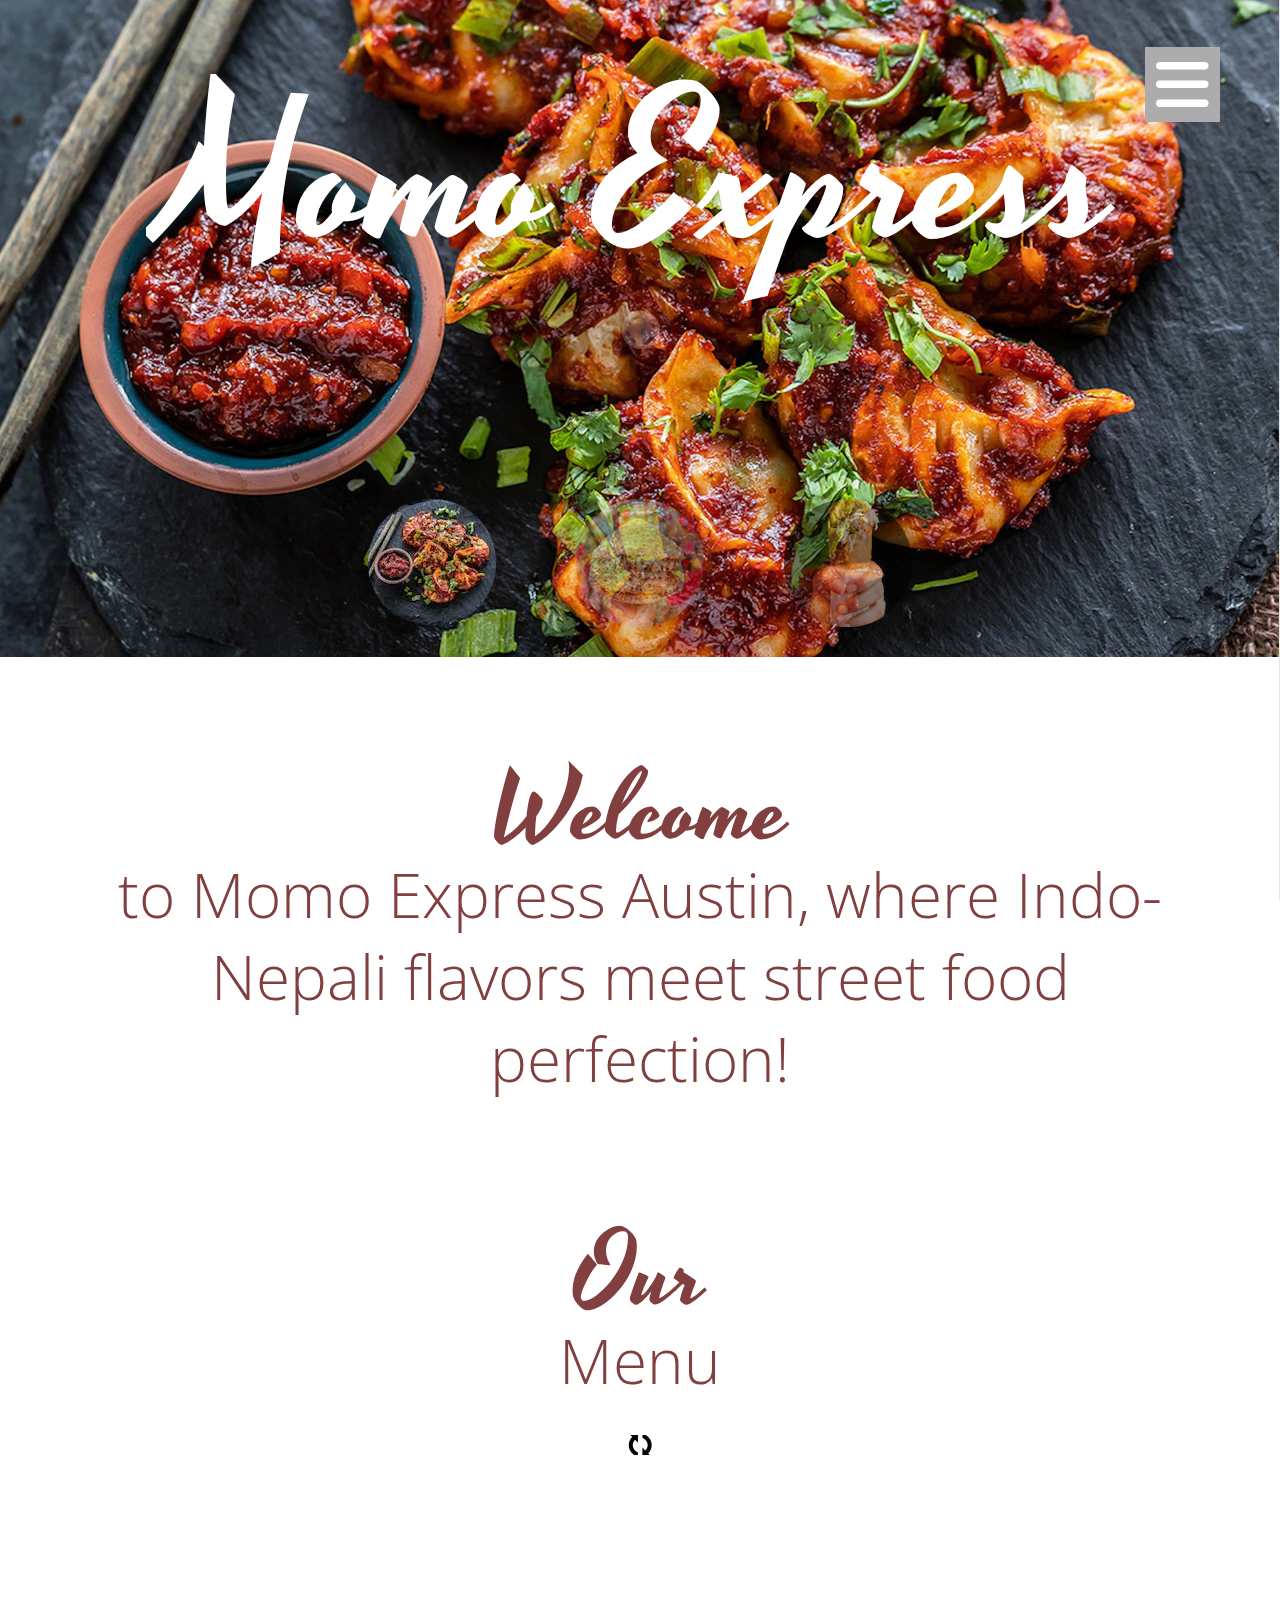
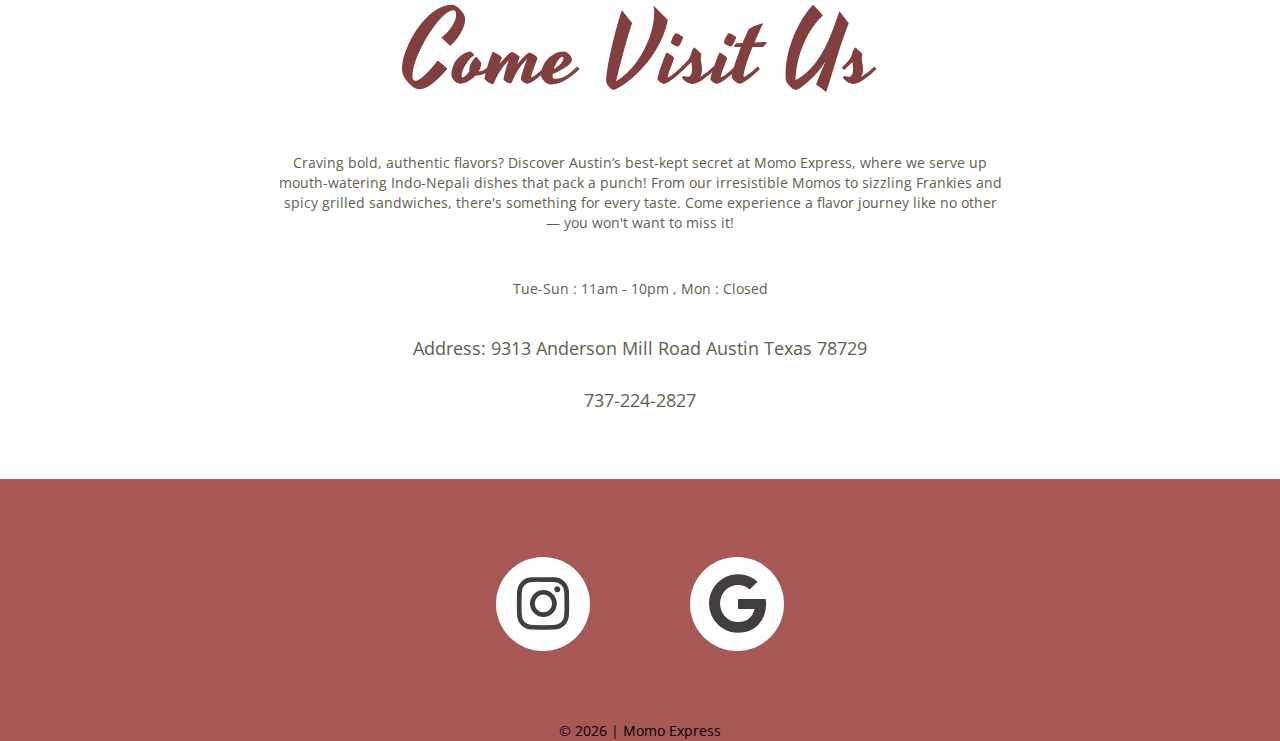
==== commit f94faad8: "website" ====
--- a/index.html
+++ b/index.html
@@ -80,7 +80,7 @@
     <main>
         <section class="well">
             <div class="container">
-                <h2><em>Welcome</em> to Momo Express Austin, where Indo-Nepali flavors meet street food perfection!"</h2>
+                <h2><em>Welcome</em> to Momo Express Austin, where Indo-Nepali flavors meet street food perfection!</h2>
                 <h2><em>Our</em> Menu</h2>
             </div>  
             <div id="menu" class="gallery" style="text-align: center;">
